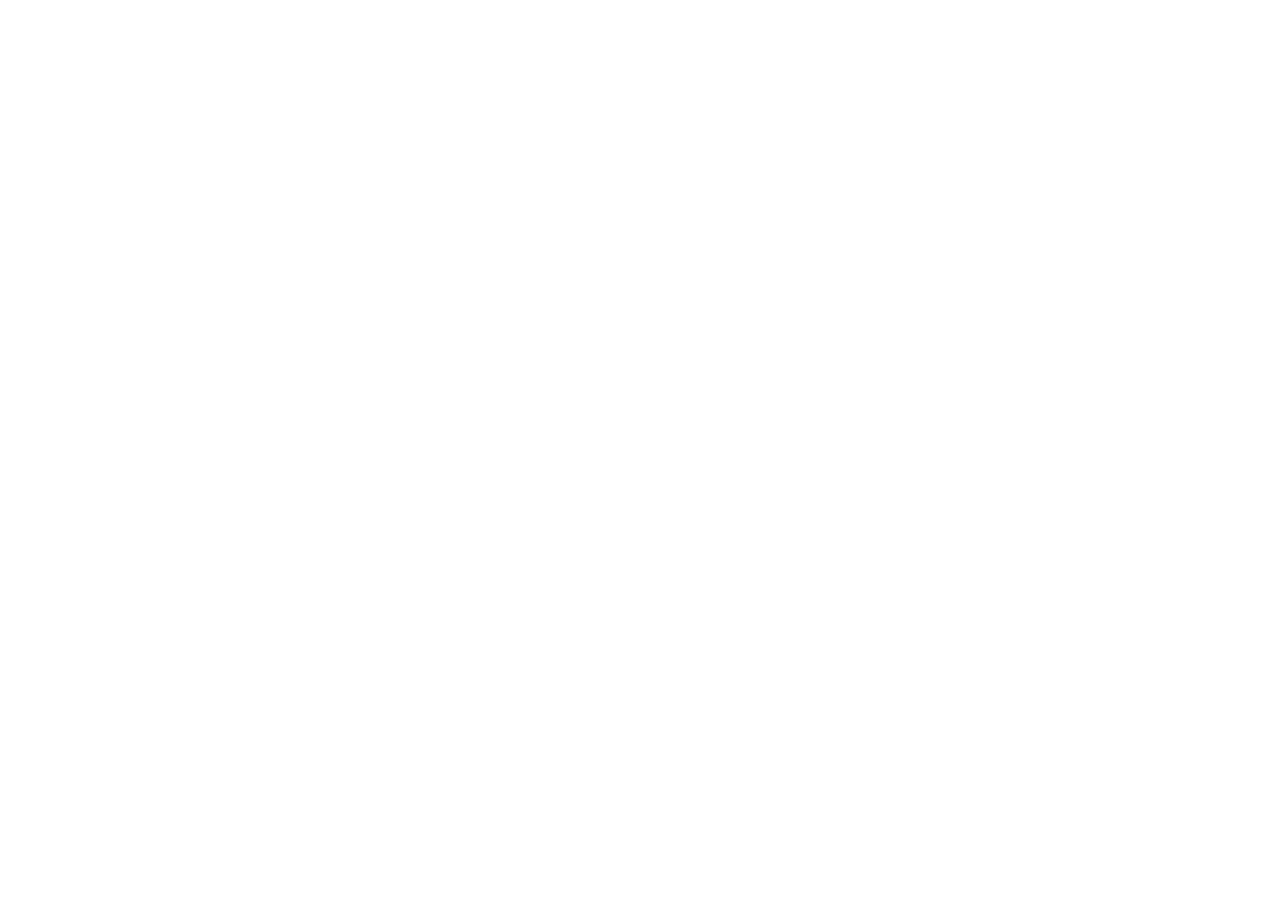
==== Coming Soon website template html css js/index.html @ 133cfc30 "starting of project" ====
<!DOCTYPE html>
<html lang="en">
<head>
    <meta charset="UTF-8">
    <meta http-equiv="X-UA-Compatible" content="IE=edge">
    <meta name="viewport" content="width=device-width, initial-scale=1.0">
    <title>Coming Soon website template</title>
    <link rel="stylesheet" href="style.css">
</head>
<body>
    
    <script src="index.js"></script>
</body>
</html>
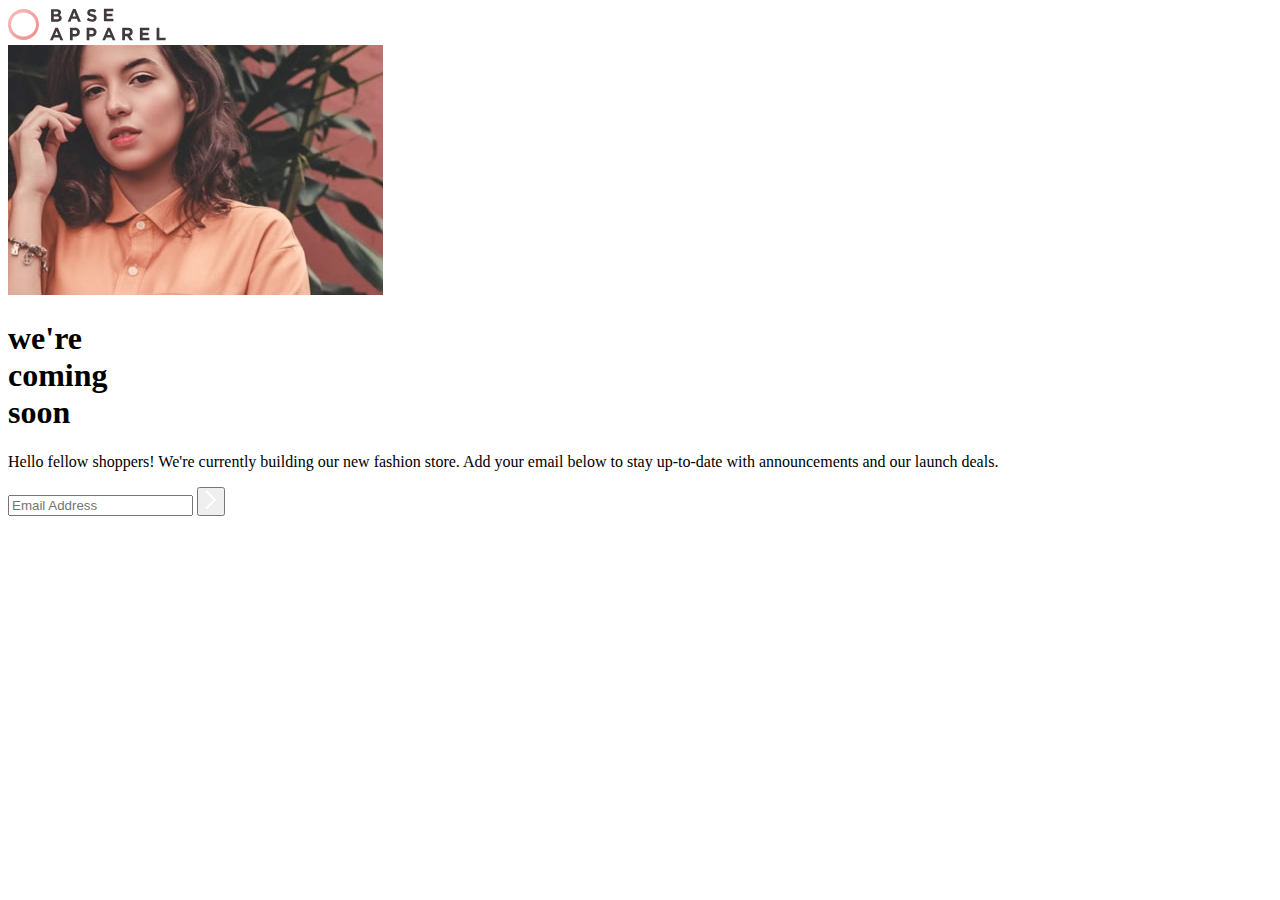
==== commit 3c148791: "html part o is finish and images uploaded" ====
--- a/Coming Soon website template html css js/index.html
+++ b/Coming Soon website template html css js/index.html
@@ -1,5 +1,6 @@
 <!DOCTYPE html>
 <html lang="en">
+
 <head>
     <meta charset="UTF-8">
     <meta http-equiv="X-UA-Compatible" content="IE=edge">
@@ -7,8 +8,32 @@
     <title>Coming Soon website template</title>
     <link rel="stylesheet" href="style.css">
 </head>
+
 <body>
-    
+    <main class="container">
+        <section class="left">
+            <section class="inner_container">
+                <img src="./images/logo.svg" alt="website_logo" class="logo">
+                <div class="mobile_image">
+                    <img src="./images/hero-mobile.jpg" alt="image for mobile size">
+                </div>
+                <h1>
+                    <span>we're</span><br/>
+                    coming <br/>
+                    soon 
+                </h1>
+                <p>Hello fellow shoppers! We're currently building our new fashion store. Add your email below to stay up-to-date with announcements and our launch deals.</p>
+                <form>
+                    <input type="email" name="emial" placeholder="Email Address">
+                    <button>
+                        <img src="./images/icon-arrow.svg" alt="arrow image">
+                    </button>
+                </form>
+            </section>
+        </section>
+        <section class="right"></section>
+    </main>
     <script src="index.js"></script>
 </body>
+
 </html>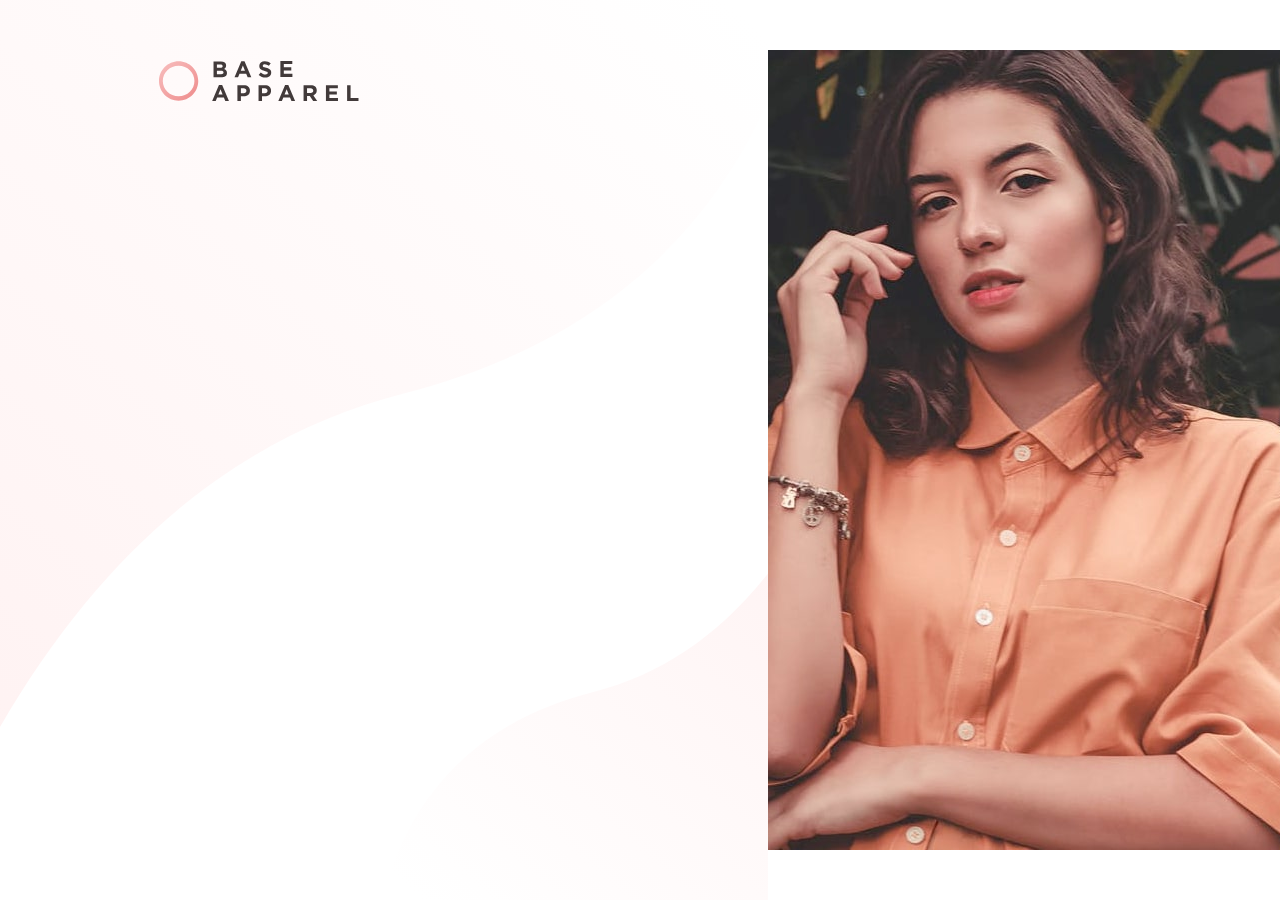
==== commit fd6d0770: "css part is finish" ====
--- a/Coming Soon website template html css js/index.html
+++ b/Coming Soon website template html css js/index.html
@@ -14,9 +14,7 @@
         <section class="left">
             <section class="inner_container">
                 <img src="./images/logo.svg" alt="website_logo" class="logo">
-                <div class="mobile_image">
-                    <img src="./images/hero-mobile.jpg" alt="image for mobile size">
-                </div>
+                    <img class="mobile_image" src="./images/hero-mobile.jpg" alt="image for mobile size">
                 <h1>
                     <span>we're</span><br/>
                     coming <br/>
@@ -31,7 +29,7 @@
                 </form>
             </section>
         </section>
-        <section class="right"></section>
+        <section class="right bg_image"></section>
     </main>
     <script src="index.js"></script>
 </body>
--- a/Coming Soon website template html css js/style.css
+++ b/Coming Soon website template html css js/style.css
@@ -0,0 +1,158 @@
+*{
+    box-sizing: border-box;
+    margin: 0;
+    padding: 0;
+}
+
+body{
+    min-height: 100vh;
+    font-family: sans-serif;
+}
+
+.container{
+    display: flex;
+    min-height: 100vh;
+}
+
+.mobile_image{
+    display: none;
+}
+
+.left{
+    width: 60%;
+    background-image: url('./images/bg-pattern-desktop.svg');
+    padding: 0px 40px 40px;
+    background-size: cover;
+    background-position: center center;
+}
+
+.right{
+    width: 40%;
+}
+
+.bg_image{
+    background-image: url('./images/hero-desktop.jpg');
+    background-position: center center;
+    background-repeat: no-repeat;    
+    object-fit: cover;
+}
+
+.inner_container{
+    height: 100%;
+    max-width: 450px;
+    margin: 0 auto;
+    overflow: hidden;
+}
+
+.logo{
+    margin: 60px 0;
+    width: 200px;
+}
+
+h1{
+    font-size: 60px;
+    text-transform: uppercase;
+    letter-spacing: 10px;
+    line-height: 1.3;
+    margin-bottom: 0;
+    font-weight: 600;
+    transform: translateX(-100%);
+    animation: comingleft 0.5s ease forwards;
+}
+
+h1 span{
+    color: rgb(255, 145, 163);
+    font-weight: 100;
+}
+
+p{
+    font-size: 16px;
+    line-height: 1.6;
+    color: rgb(255, 145, 163);
+    letter-spacing: 1px;
+    transform: translateX(100%);
+    opacity: 0;
+    animation: comingright 0.5s ease forwards;
+    margin: 40px 0;
+}
+
+form{
+    position: relative;
+    animation: comingleft 0.5s ease forwards;
+    transform: translateX(-100%);
+}
+
+form input{
+    width: 100%;
+    /* position: absolute; */
+    height: 55px;
+    width: 100%;
+    border-radius: 50px;
+    padding: 0 20px;
+    font-size: 1.3rem;
+    outline: none;
+    border: none;
+    border: 1px solid rgb(255, 145, 163);
+}
+
+form input::placeholder{
+    color: rgb(255, 145, 163);
+}
+
+form input:focus{
+    border: 1px solid black;
+}
+
+form input:focus::placeholder{
+    color: black;
+}
+
+form button{
+    position: absolute;
+    top: 0;
+    right: 0;
+    height: 55px;
+    padding: 10px 40px;
+    border-radius: 50px;
+    border: 2px solid rgb(255, 145, 163);
+    background-color: rgb(255, 145, 163);
+    cursor: pointer;
+}
+
+@keyframes comingleft {
+    to{
+        transform: translateX(0);
+    }
+}
+
+@keyframes comingright {
+    to{
+        transform: translateX(0);
+        opacity: 1;
+    }
+}
+
+@media screen and (max-width:600px) {
+    .right{
+        display: none;
+    } 
+    .left{
+        width: 100%;
+    }
+    h1{
+        font-size: 40px;
+    }
+    p{
+        margin: 16px 0;
+    }
+    .mobile_image{
+        display: block;
+        width: calc(100% + 80px);
+        margin-left: -40px;
+        margin-right: -40px;
+    }
+    .logo{
+        margin: 30px 0;
+        width: 150px;
+    }
+}